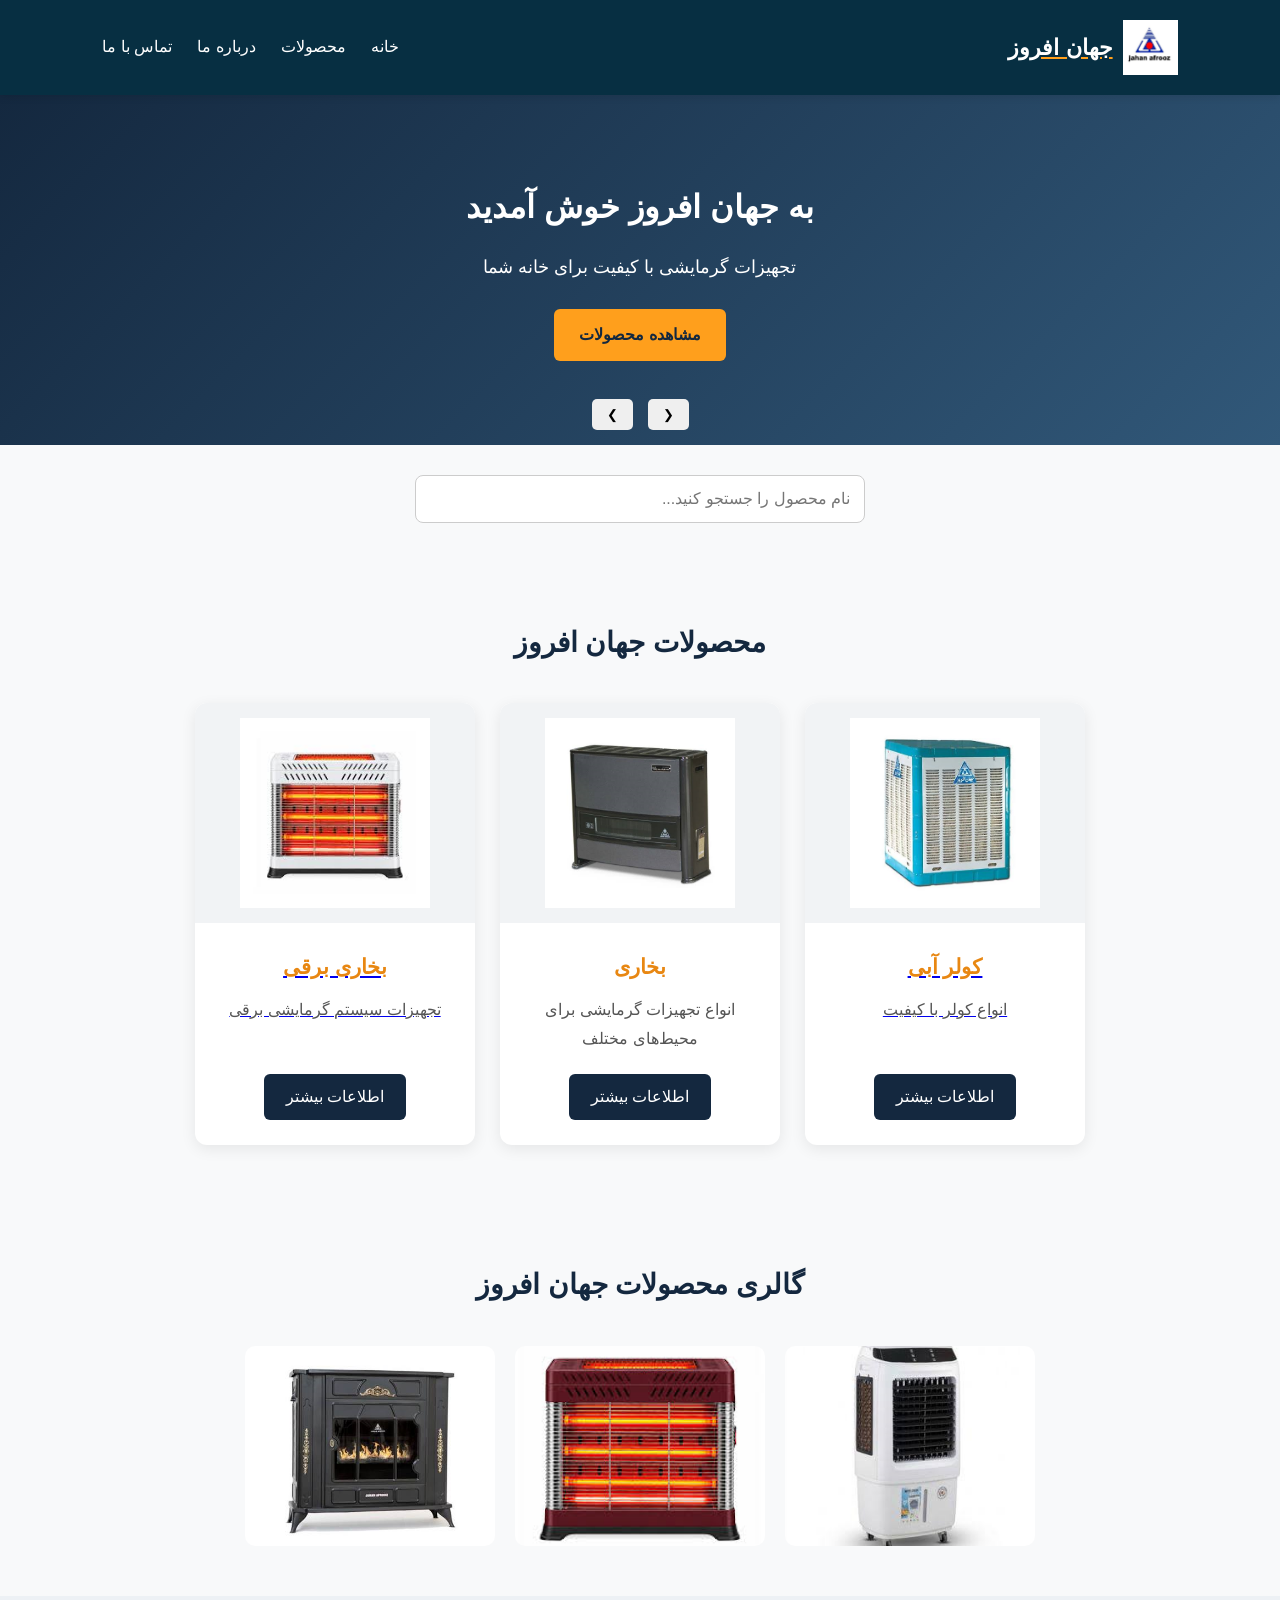
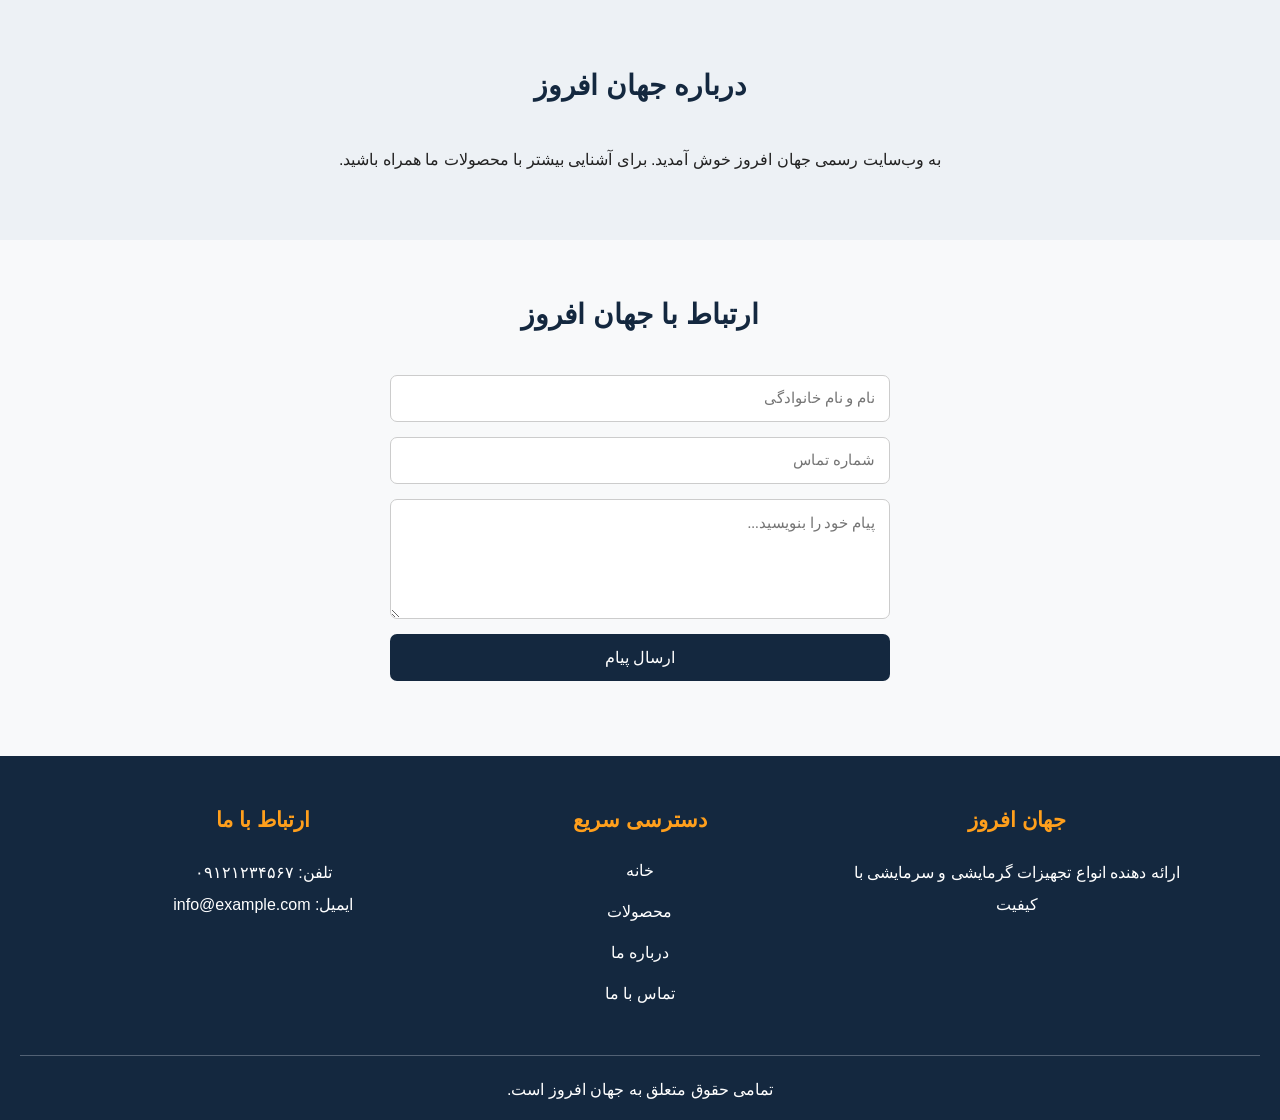
==== index.html @ ae4c549f "Rename index.html.html to index.html" ====
<!DOCTYPE html>
<html lang="fa" dir="rtl">

<head>
    <meta charset="UTF-8">
    <meta name="viewport" content="width=device-width, initial-scale=1.0">

    <title>جهان افروز | تجهیزات گرمایشی</title>

    <meta name="description" content="معرفی محصولات و تجهیزات گرمایشی جهان افروز">

    <link rel="icon" type="image/png" href="logo.png">

    <link rel="stylesheet" href="jahan.css">
</head>

<body>

    <header>
    

<a href="jahan.html" class="logo">
    <img src="logo.png" alt="لوگوی جهان افروز">
    <span>جهان افروز</span>
</a>


    <button class="menu-btn" id="menuBtn">
        ☰
    </button>

    <nav id="navMenu">
        <a href="#home">خانه</a>
        <a href="#products">محصولات</a>
        <a href="#about">درباره ما</a>
        <a href="#contact">تماس با ما</a>
    </nav>
    </header>


    <!-- Main Section -->
    <main>

        
<section class="hero">
    <div class="slide active">
        <h1>به جهان افروز خوش آمدید</h1>
        <p>تجهیزات گرمایشی با کیفیت برای خانه شما</p>
        <a href="#products">مشاهده محصولات</a>
    </div>

    <div class="slide">
        <h1>گرمای مطمئن خانه شما</h1>
        <p>انواع پکیج و رادیاتور با کیفیت</p>
        <a href="#products">محصولات ما</a>
    </div>

    <div class="slide">
        <h1>جهان افروز، انتخابی مطمئن</h1>
        <p>تأمین تجهیزات گرمایشی مورد نیاز شما</p>
        <a href="#contact">ارتباط با ما</a>
    </div>

    <div class="slider-buttons">
        <button id="prevBtn">❮</button>
        <button id="nextBtn">❯</button>
    </div>
</section>



<div class="search-box">
    <input
        type="text"
        id="searchInput"
        placeholder="نام محصول را جستجو کنید..."
    >
</div>


       
<section id="products">

    <h2>محصولات جهان افروز</h2>

    <div class="products">

        <!-- Package -->
        <div class="product">
            <a href="cooler.html">
            <img src="2.png" alt="کولر ابی"
            </a>
            <h3>کولر آبی</h3>
            
           <p>انواع کولر با کیفیت</p>
           <br>
            <a href="#contact" class="product-btn">اطلاعات بیشتر</a>
        </div>

        <!-- Heater -->
        <div class="product">
            <a href="heater2.html">
            <img src="1.png" alt="بخاری">
            </a>
            <h3>بخاری</h3>
            
            <p>انواع تجهیزات گرمایشی برای محیط‌های مختلف</p>
            <a href="#contact" class="product-btn">اطلاعات بیشتر</a>
        </div>

        <!-- Water Heater -->
        <div class="product">
            <a href="heater.html">
            <img src="4.png" alt="بخاری برقی"
            </a>
            <h3>بخاری برقی</h3>
        
             <p>تجهیزات سیستم گرمایشی برقی</p>
             <br>
            <a href="#contact" class="product-btn">اطلاعات بیشتر</a>
        </div>

    </div>

</section>


<section id="gallery">
    <h2>گالری محصولات جهان افروز</h2>

    <div class="gallery-container">

        <img class="gallery-img"
             src="10.png"
             alt="کولر">

        <img class="gallery-img"
             src="41.png"
             alt="بخاری برقی">

        <img class="gallery-img"
             src="6.png"
             alt="بخاری"

    </div>

</section>

<div id="imageModal" class="image-modal">
    <span id="closeModal">&times;</span>
    <img id="modalImage" src="" alt="تصویر بزرگ محصول">
</div>




        <!-- About -->
        <section id="about">

            <h2>درباره جهان افروز</h2>

            <p>
                به وب‌سایت رسمی جهان افروز خوش آمدید.
                برای آشنایی بیشتر با محصولات ما همراه باشید.
            </p>

        </section>


        <!-- Contact -->
        
<section id="contact">
    <h2>ارتباط با جهان افروز</h2>

    <form id="contactForm">

        <input
            type="text"
            id="name"
            placeholder="نام و نام خانوادگی"
        >

        <input
            type="tel"
            id="phone"
            placeholder="شماره تماس"
        >

        <textarea
            id="message"
            placeholder="پیام خود را بنویسید..."
        ></textarea>

        <button type="submit">ارسال پیام</button>

    </form>

    <p id="formResult"></p>
</section>



    </main>


    <!-- Footer -->
<footer class="main-footer">

    <div class="footer-container">

        <div class="footer-section">
            <h3>جهان افروز</h3>
            <p>
                ارائه دهنده انواع تجهیزات گرمایشی
                و سرمایشی با کیفیت
            </p>
        </div>

        <div class="footer-section">
            <h3>دسترسی سریع</h3>
            <a href="#home">خانه</a>
            <a href="#products">محصولات</a>
            <a href="#about">درباره ما</a>
            <a href="#contact">تماس با ما</a>
        </div>

        <div class="footer-section">
            <h3>ارتباط با ما</h3>
            <p>تلفن: ۰۹۱۲۱۲۳۴۵۶۷</p>
            <p>ایمیل: info@example.com</p>
        </div>

    </div>

    <div class="footer-bottom">
        <p>تمامی حقوق متعلق به جهان افروز است.</p>
    </div>

    </footer>


<button id="backToTop" title="بازگشت به بالا">
    ↑
</button>

    <script src="script.js"></script>

</body>
</html>
---- jahan.css ----
/* تنظیمات کلی سایت */
* {
    margin: 0;
    padding: 0;
    box-sizing: border-box;
}

html {
    scroll-behavior: smooth;
}

body {
    font-family: Tahoma, sans-serif;
    direction: rtl;
    background-color: #f8f9fa;
    color: #222;
    line-height: 1.8;
}

/* Header */
header {
    background-color: #14283f;
    color: white;
    padding: 20px 8%;
    display: flex;
    justify-content: space-between;
    align-items: center;
}

.logo {
    font-size: 26px;
    font-weight: bold;
    color: #ff9f1c;
}

nav {
    display: flex;
    gap: 25px;
}

nav a {
    color: white;
    text-decoration: none;
    transition: 0.3s;
}

nav a:hover {
    color: #ff9f1c;
}

/* Hero Section */
.hero {
    min-height: 450px;
    background: linear-gradient(
        135deg,
        #14283f,
        #284b63
    );
    color: white;
    display: flex;
    flex-direction: column;
    justify-content: center;
    align-items: center;
    text-align: center;
    padding: 50px 20px;
}

.hero h1 {
    font-size: 38px;
    margin-bottom: 15px;
}

.hero p {
    font-size: 18px;
    margin-bottom: 25px;
}

.hero a {
    background-color: #ff9f1c;
    color: #14283f;
    text-decoration: none;
    padding: 12px 30px;
    border-radius: 8px;
    font-weight: bold;
    transition: 0.3s;
}

.hero a:hover {
    background-color: white;
    transform: translateY(-3px);
}

/* General Sections */
section:not(.hero) {
    padding: 65px 8%;
}

section h2 {
    text-align: center;
    font-size: 28px;
    color: #14283f;
    margin-bottom: 35px;
}

/* Products */
.products {
    display: flex;
    justify-content: center;
    gap: 25px;
    flex-wrap: wrap;
}

.product {
    background-color: white;
    padding: 30px;
    border-radius: 12px;
    text-align: center;
    width: 280px;
    box-shadow: 0 4px 15px rgba(0, 0, 0, 0.08);
    transition: 0.3s;
}

.product:hover {
    transform: translateY(-8px);
}

.product h3 {
    color: #e88712;
    margin-bottom: 10px;
}

/* About */
#about {
    background-color: #edf1f5;
    text-align: center;
}

/* Contact */
#contact {
    text-align: center;
}

/* Footer */
footer {
    background-color: #14283f;
    color: white;
    text-align: center;
    padding: 25px;
}

/* Responsive Design */
@media (max-width: 768px) {

    header {
        flex-direction: column;
        gap: 15px;
    }

    nav {
        flex-wrap: wrap;
        justify-content: center;
        gap: 15px;
    }

    .hero h1 {
        font-size: 27px;
    }

    .hero p {
        font-size: 16px;
    }

    .products {
        flex-direction: column;
        align-items: center;
    }

    .product {
        width: 100%;
        max-width: 350px;
    }

}

/* Product Images */

.product {
    overflow: hidden;
    padding: 0 0 25px;
}

.product img {
    width: 100%;
    height: 220px;
    object-fit: contain;
    background-color: #f1f3f5;
    padding: 15px;
}

.product h3 {
    margin-top: 15px;
    font-size: 21px;
}

.product p {
    padding: 0 15px;
    margin-bottom: 20px;
    color: #555;
}

.product-btn {
    display: inline-block;
    background-color: #14283f;
    color: white;
    text-decoration: none;
    padding: 9px 22px;
    border-radius: 6px;
    transition: 0.3s;
}

.product-btn:hover {
    background-color: #ff9f1c;
    color: #14283f;
}

.menu-btn {
    display: none;
    background: none;
    border: none;
    color: white;
    font-size: 28px;
    cursor: pointer;
}

@media (max-width: 768px) {
    header {
        position: relative;
    }

    .menu-btn {
        display: block;
    }

    header nav {
        display: none;
        flex-direction: column;
        position: absolute;
        top: 100%;
        right: 0;
        width: 100%;
        background-color: #14283f;
        padding: 20px;
        gap: 20px;
    }

    header nav.active {
        display: flex;
    }
}

.hero {
    position: relative;
    min-height: 350px;
    background: linear-gradient(135deg, #14283f, #315879);
    color: white;
    display: flex;
    align-items: center;
    justify-content: center;
    text-align: center;
    padding: 40px 20px;
}

.slide {
    display: none;
}

.slide.active {
    display: block;
}

.slide h1 {
    font-size: 32px;
    margin-bottom: 15px;
}

.slide p {
    font-size: 18px;
    margin-bottom: 25px;
}

.slide a {
    display: inline-block;
    background: #ff9f1c;
    color: #14283f;
    padding: 12px 25px;
    border-radius: 6px;
    text-decoration: none;
}

.slider-buttons {
    position: absolute;
    bottom: 15px;
    display: flex;
    gap: 15px;
}

.slider-buttons button {
    padding: 8px 15px;
    cursor: pointer;
    border: none;
    border-radius: 5px;
}

.search-box {
    text-align: center;
    margin: 30px auto;
}

.search-box input {
    width: 80%;
    max-width: 450px;
    padding: 14px;
    border: 1px solid #ccc;
    border-radius: 8px;
    font-size: 16px;
    direction: rtl;
    outline: none;
}

.search-box input:focus {
    border-color: #ff9f1c;
}

#contact {
    padding: 50px 20px;
    text-align: center;
}

#contactForm {
    max-width: 500px;
    margin: 25px auto;
    display: flex;
    flex-direction: column;
    gap: 15px;
}

#contactForm input,
#contactForm textarea {
    padding: 14px;
    border: 1px solid #ccc;
    border-radius: 7px;
    font-size: 15px;
    font-family: Tahoma;
    direction: rtl;
}

#contactForm textarea {
    min-height: 120px;
    resize: vertical;
}

#contactForm button {
    background: #14283f;
    color: white;
    border: none;
    padding: 14px;
    border-radius: 7px;
    cursor: pointer;
    font-size: 16px;
}

#contactForm button:hover {
    background: #ff9f1c;
    color: #14283f;
}

#formResult {
    font-weight: bold;
}

/* افکت کارت محصولات */

.product {
    transition: transform 0.3s ease, box-shadow 0.3s ease;
    border-radius: 12px;
    overflow: hidden;
}

/* حرکت کارت هنگام قرار گرفتن موس */

.product:hover {
    transform: translateY(-10px);
    box-shadow: 0 10px 25px rgba(0, 0, 0, 0.15);
}

/* افکت تصویر */

.product img {
    transition: transform 0.4s ease;
}

.product:hover img {
    transform: scale(1.08);
}

.product-btn {
    transition: all 0.3s ease;
}

.product-btn:hover {
    transform: scale(1.05);
    letter-spacing: 1px;
}

.main-footer {
    background-color: #14283f;
    color: white;
    padding: 45px 20px 15px;
}

.footer-container {
    max-width: 1100px;
    margin: auto;
    display: flex;
    justify-content: space-between;
    gap: 30px;
    flex-wrap: wrap;
}

.footer-section {
    flex: 1;
    min-width: 200px;
}

.footer-section h3 {
    color: #ff9f1c;
    margin-bottom: 18px;
}

.footer-section p {
    line-height: 2;
}

.footer-section a {
    display: block;
    color: white;
    text-decoration: none;
    margin-bottom: 12px;
    transition: 0.3s;
}

.footer-section a:hover {
    color: #ff9f1c;
    padding-right: 8px;
}

.footer-bottom {
    text-align: center;
    border-top: 1px solid #526174;
    margin-top: 35px;
    padding-top: 20px;
}

@media (max-width: 768px) {
    .footer-container {
        flex-direction: column;
        text-align: center;
    }
}

#backToTop {
    position: fixed;
    bottom: 25px;
    left: 25px;

    width: 45px;
    height: 45px;

    background-color: #ff9f1c;
    color: #14283f;

    border: none;
    border-radius: 50%;

    font-size: 25px;
    cursor: pointer;

    display: none;
    z-index: 1000;

    transition: 0.3s;
}

#backToTop:hover {
    background-color: #14283f;
    color: white;
    transform: translateY(-5px);
}

#gallery {
    padding: 50px 20px;
    text-align: center;
}

.gallery-container {
    display: flex;
    justify-content: center;
    gap: 20px;
    flex-wrap: wrap;
    margin-top: 30px;
}

.gallery-img {
    width: 250px;
    height: 200px;
    object-fit: cover;
    border-radius: 10px;
    cursor: pointer;
    transition: 0.3s;
}

.gallery-img:hover {
    transform: scale(1.05);
}

.image-modal {
    display: none;
    position: fixed;
    z-index: 2000;
    inset: 0;
    background: rgba(0, 0, 0, 0.9);
    justify-content: center;
    align-items: center;
    padding: 20px;
}

.image-modal img {
    max-width: 90%;
    max-height: 80vh;
    object-fit: contain;
}

#closeModal {
    position: absolute;
    top: 20px;
    right: 30px;
    color: white;
    font-size: 40px;
    cursor: pointer;
}
.logo {
    display: flex;
    align-items: center;
    gap: 10px;
}

.logo img {
    width: 55px;
    height: 55px;
    object-fit: contain;
}

.logo span {
    font-size: 22px;
    font-weight: bold;
    color: white;
}

.product-details {
    display: flex;
    align-items: center;
    gap: 40px;
    padding: 50px;
    max-width: 1100px;
    margin: 40px auto;
}

.product-details img {
    width: 45%;
    border-radius: 15px;
}

.details-text {
    flex: 1;
}

.details-text h1 {
    color: #222;
    margin-bottom: 20px;
}

.details-text p {
    line-height: 2;
    margin-bottom: 20px;
}

.details-text li {
    margin: 10px 0;
}

.details-text a {
    display: inline-block;
    background: #087f5b;
    color: white;
    text-decoration: none;
    padding: 10px 18px;
    border-radius: 8px;
    margin: 10px 5px;
}

@media (max-width: 768px) {
    .product-details {
        flex-direction: column;
        padding: 20px;
        gap: 20px;
    }

    .product-details img {
        width: 100%;
    }

    .details-text {
        width: 100%;
    }

    .details-text a {
        display: block;
        text-align: center;
    }
}

.product-table {
    width: 100%;
    border-collapse: collapse;
    margin: 25px 0;
    text-align: right;
}

.product-table th,
.product-table td {
    border: 1px solid #ddd;
    padding: 12px;
}

.product-table th {
    background-color: #087f5b;
    color: white;
}

.product-table tr:nth-child(even) {
    background-color: #f2f2f2;
}

.product-table tr:hover {
    background-color: #e0f2ec;
}

.product-price {
    margin: 25px 0;
    padding: 15px;
    background-color: #e8f5e9;
    border-radius: 10px;
    display: flex;
    justify-content: space-between;
    align-items: center;
}

.product-price span {
    font-size: 16px;
}

.product-price strong {
    color: #087f5b;
    font-size: 20px;
}

.details-text a:hover {
    background-color: #055c42;
    transform: translateY(-3px);
    transition: 0.3s;
}

.whatsapp-button {
    background-color: #25D366 !important;
}

.whatsapp-button:hover {
    background-color: #128C7E !important;
}

.share-button {
    background-color: #263238;
    color: white;
    border: none;
    padding: 12px 20px;
    border-radius: 8px;
    font-size: 15px;
    cursor: pointer;
    margin: 10px 5px;
    transition: 0.3s;
}

.share-button:hover {
    background-color: #455a64;
    transform: translateY(-3px);
}

.error-page {
    min-height: 80vh;
    display: flex;
    flex-direction: column;
    justify-content: center;
    align-items: center;
    text-align: center;
    padding: 30px;
}

.error-page h1 {
    font-size: 100px;
    color: #087f5b;
    margin: 0;
}

.error-page h2 {
    font-size: 28px;
    margin: 15px 0;
}

.error-page p {
    color: #666;
    margin-bottom: 25px;
}

.error-page a {
    background-color: #087f5b;
    color: white;
    text-decoration: none;
    padding: 12px 25px;
    border-radius: 8px;
    transition: 0.3s;
}

.error-page a:hover {
    background-color: #055c42;
}

.breadcrumb {
    display: flex;
    align-items: center;
    gap: 10px;
    padding: 20px 50px;
    font-size: 14px;
    color: #666;
}

.breadcrumb a {
    color: #087f5b;
    text-decoration: none;
}

.breadcrumb a:hover {
    text-decoration: underline;
}

header {
    position: sticky;
    top: 0;
    z-index: 1000;
    background-color: white;
    box-shadow: 0 2px 8px rgba(0, 0, 0, 0.1);
}

header {
    background-color: #072f42;
}

header nav a {
    color: white;
}

header .logo span {
    color: white;
}

header nav a {
    transition: 0.3s;
}

header nav a:hover {
    color: #25D366;
    background-color: rgba(255, 255, 255, 0.1);
    border-radius: 6px;
}

@import url('https://cdn.jsdelivr.net/gh/rastikerdar/vazirmatn@v33.003/Vazirmatn-font-face.css');

* {
    font-family: 'Vazirmatn', sans-serif;
}

body {
    line-height: 1.8;
}

h1 {
    font-size: 36px;
    font-weight: 800;
}

h2 {
    font-size: 28px;
    font-weight: 700;
}

h3 {
    font-size: 21px;
    font-weight: 700;
}

p {
    font-size: 16px;
    font-weight: 400;
}

button,
a {
    transition: all 0.3s ease;
}

button:hover {
    transform: translateY(-3px);
}

a:hover {
    transition: color 0.3s ease;
}

html {
    scroll-behavior: smooth;
}

::selection {
    background-color: #263238;
    color: #25D366;
}

button,
.whatsapp-button,
.share-button {
    cursor: pointer;
}

.product-card {
    transition: transform 0.3s ease, box-shadow 0.3s ease;
}

.product-card:hover {
    transform: translateY(-6px);
    box-shadow: 0 8px 20px rgba(0, 0, 0, 0.15);
}

.product-card img {
    transition: transform 0.4s ease;
}

.product-card:hover img {
    transform: scale(1.05);
}

img {
    user-select: none;
    -webkit-user-drag: none;
}

.product-card img {
    border-radius: 12px;
}

.product-details img {
    border-radius: 16px;
}

.product-card img {
    cursor: pointer;
}
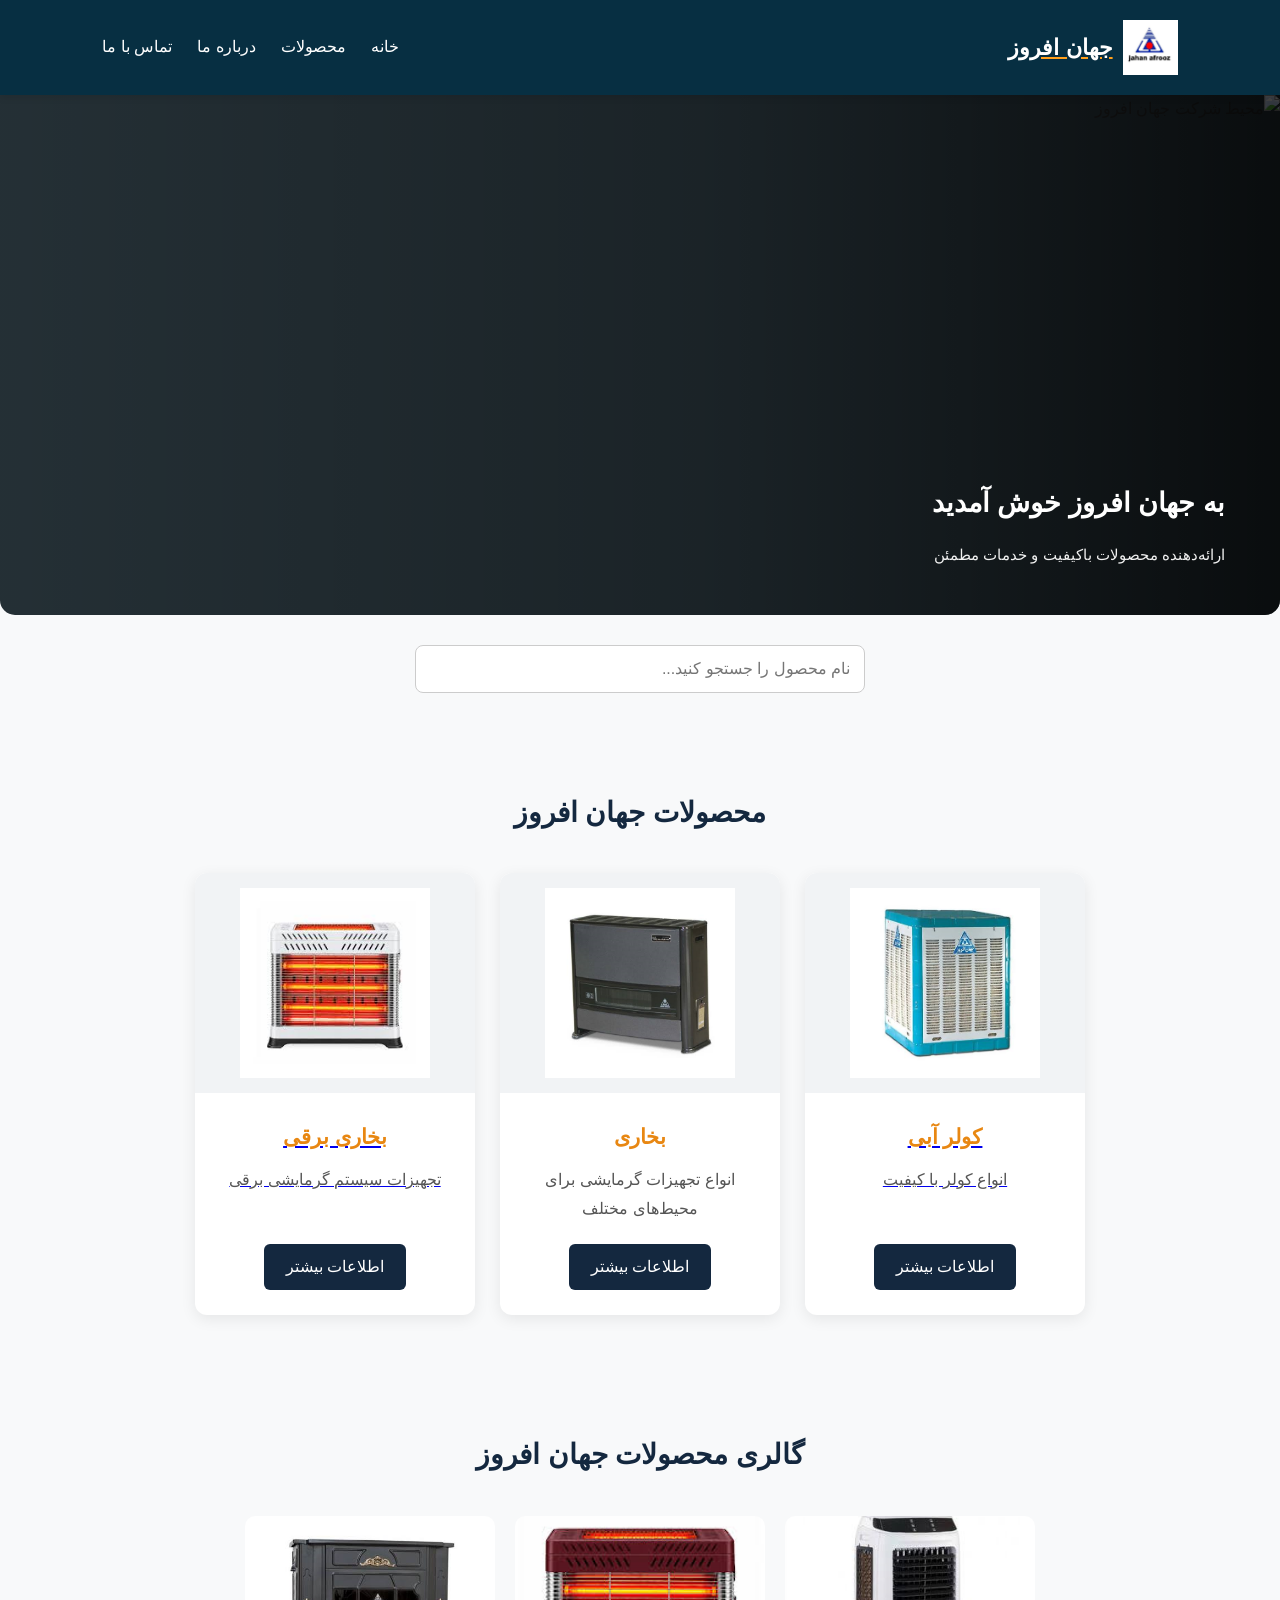
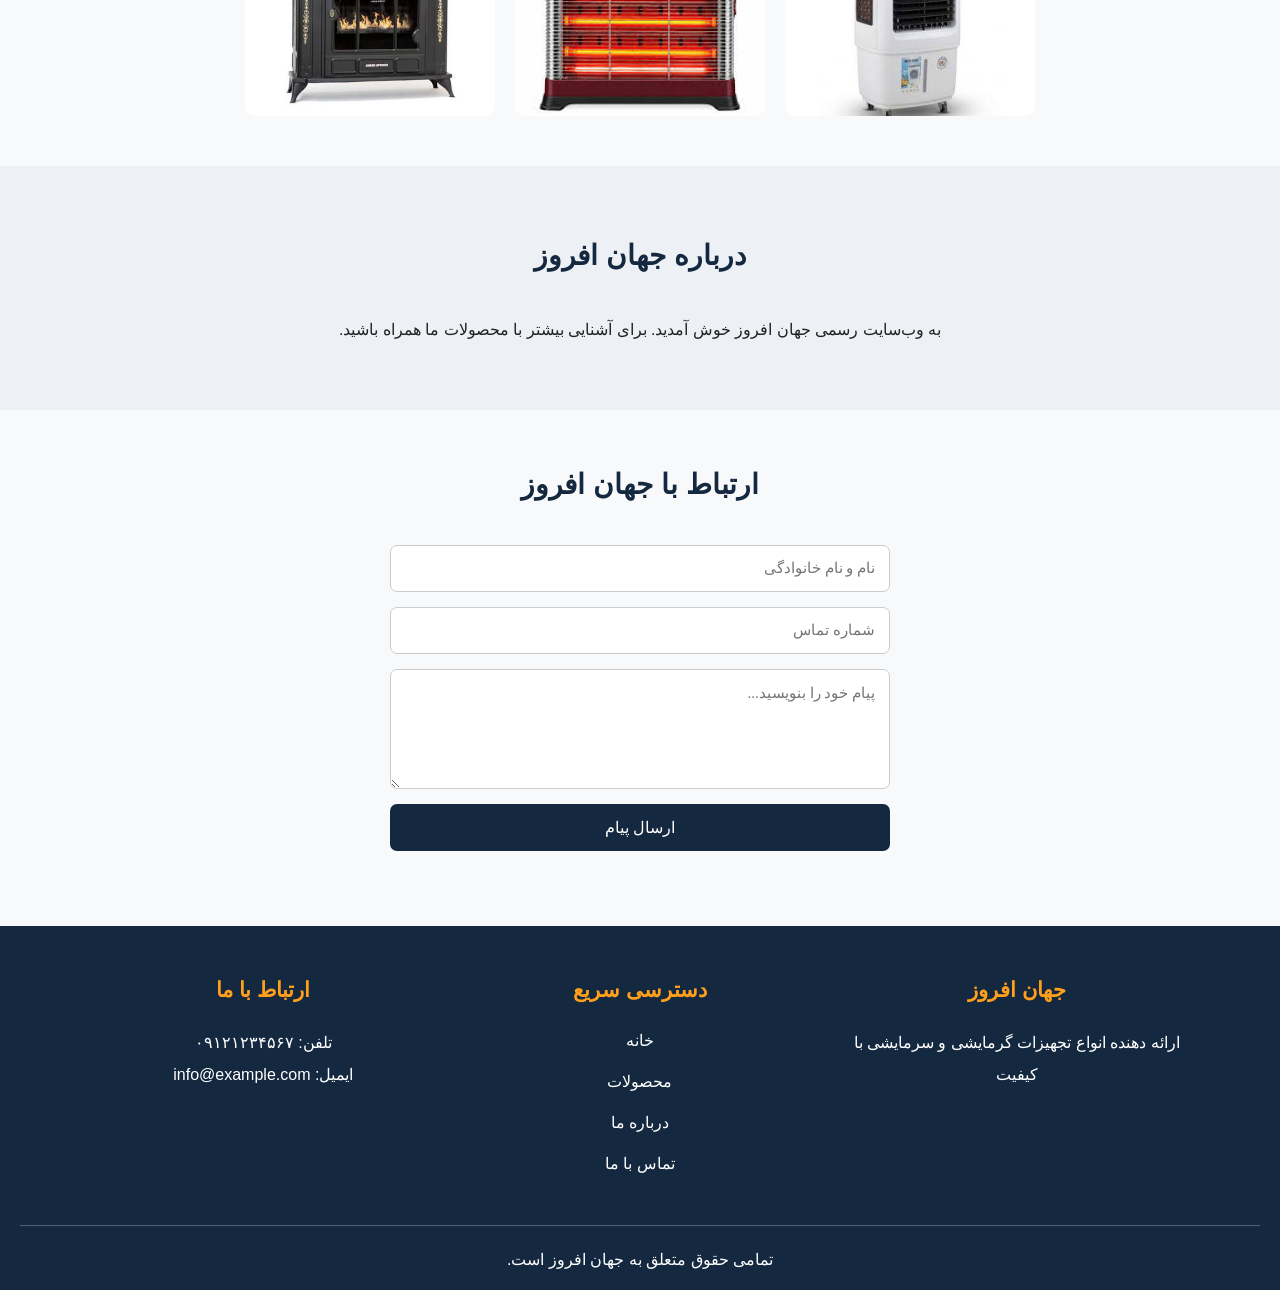
==== commit 9ef490cd: "Add files via upload" ====
--- a/index.html
+++ b/index.html
@@ -12,7 +12,7 @@
 
     <link rel="icon" type="image/png" href="logo.png">
 
-    <link rel="stylesheet" href="jahan.css">
+    <link rel="stylesheet" href="style.css">
 </head>
 
 <body>
@@ -20,7 +20,7 @@
     <header>
     
 
-<a href="jahan.html" class="logo">
+<a href="index.html" class="logo">
     <img src="logo.png" alt="لوگوی جهان افروز">
     <span>جهان افروز</span>
 </a>
@@ -42,33 +42,26 @@
     <!-- Main Section -->
     <main>
 
+
         
-<section class="hero">
+<section class="hero-slider">
     <div class="slide active">
+        <img src="image/company2.png" alt="محیط شرکت جهان افروز">
+    </div>
+
+    <div class="slide">
+        <img src="image/company3.png" alt="فضای داخلی شرکت جهان افروز">
+    </div>
+
+    <div class="slide">
+        <img src="image/company4.png" alt="محیط کاری جهان افروز">
+    </div>
+
+    <div class="hero-text">
         <h1>به جهان افروز خوش آمدید</h1>
-        <p>تجهیزات گرمایشی با کیفیت برای خانه شما</p>
-        <a href="#products">مشاهده محصولات</a>
-    </div>
-
-    <div class="slide">
-        <h1>گرمای مطمئن خانه شما</h1>
-        <p>انواع پکیج و رادیاتور با کیفیت</p>
-        <a href="#products">محصولات ما</a>
-    </div>
-
-    <div class="slide">
-        <h1>جهان افروز، انتخابی مطمئن</h1>
-        <p>تأمین تجهیزات گرمایشی مورد نیاز شما</p>
-        <a href="#contact">ارتباط با ما</a>
-    </div>
-
-    <div class="slider-buttons">
-        <button id="prevBtn">❮</button>
-        <button id="nextBtn">❯</button>
-    </div>
-</section>
-
-
+        <p>ارائه‌دهنده محصولات باکیفیت و خدمات مطمئن</p>
+    </div>
+</section>
 
 <div class="search-box">
     <input
--- a/style.css
+++ b/style.css
@@ -0,0 +1,1005 @@
+
+/* تنظیمات کلی سایت */
+* {
+    margin: 0;
+    padding: 0;
+    box-sizing: border-box;
+}
+
+html {
+    scroll-behavior: smooth;
+}
+
+body {
+    font-family: Tahoma, sans-serif;
+    direction: rtl;
+    background-color: #f8f9fa;
+    color: #222;
+    line-height: 1.8;
+}
+
+/* Header */
+header {
+    background-color: #14283f;
+    color: white;
+    padding: 20px 8%;
+    display: flex;
+    justify-content: space-between;
+    align-items: center;
+}
+
+.logo {
+    font-size: 26px;
+    font-weight: bold;
+    color: #ff9f1c;
+}
+
+nav {
+    display: flex;
+    gap: 25px;
+}
+
+nav a {
+    color: white;
+    text-decoration: none;
+    transition: 0.3s;
+}
+
+nav a:hover {
+    color: #ff9f1c;
+}
+
+/* Hero Section */
+.hero {
+    min-height: 450px;
+    background: linear-gradient(
+        135deg,
+        #14283f,
+        #284b63
+    );
+    color: white;
+    display: flex;
+    flex-direction: column;
+    justify-content: center;
+    align-items: center;
+    text-align: center;
+    padding: 50px 20px;
+}
+
+.hero h1 {
+    font-size: 38px;
+    margin-bottom: 15px;
+}
+
+.hero p {
+    font-size: 18px;
+    margin-bottom: 25px;
+}
+
+.hero a {
+    background-color: #ff9f1c;
+    color: #14283f;
+    text-decoration: none;
+    padding: 12px 30px;
+    border-radius: 8px;
+    font-weight: bold;
+    transition: 0.3s;
+}
+
+.hero a:hover {
+    background-color: white;
+    transform: translateY(-3px);
+}
+
+/* General Sections */
+section:not(.hero) {
+    padding: 65px 8%;
+}
+
+section h2 {
+    text-align: center;
+    font-size: 28px;
+    color: #14283f;
+    margin-bottom: 35px;
+}
+
+/* Products */
+.products {
+    display: flex;
+    justify-content: center;
+    gap: 25px;
+    flex-wrap: wrap;
+}
+
+.product {
+    background-color: white;
+    padding: 30px;
+    border-radius: 12px;
+    text-align: center;
+    width: 280px;
+    box-shadow: 0 4px 15px rgba(0, 0, 0, 0.08);
+    transition: 0.3s;
+}
+
+.product:hover {
+    transform: translateY(-8px);
+}
+
+.product h3 {
+    color: #e88712;
+    margin-bottom: 10px;
+}
+
+/* About */
+#about {
+    background-color: #edf1f5;
+    text-align: center;
+}
+
+/* Contact */
+#contact {
+    text-align: center;
+}
+
+/* Footer */
+footer {
+    background-color: #14283f;
+    color: white;
+    text-align: center;
+    padding: 25px;
+}
+
+/* Responsive Design */
+@media (max-width: 768px) {
+
+    header {
+        flex-direction: column;
+        gap: 15px;
+    }
+
+    nav {
+        flex-wrap: wrap;
+        justify-content: center;
+        gap: 15px;
+    }
+
+    .hero h1 {
+        font-size: 27px;
+    }
+
+    .hero p {
+        font-size: 16px;
+    }
+
+    .products {
+        flex-direction: column;
+        align-items: center;
+    }
+
+    .product {
+        width: 100%;
+        max-width: 350px;
+    }
+
+}
+
+/* Product Images */
+
+.product {
+    overflow: hidden;
+    padding: 0 0 25px;
+}
+
+.product img {
+    width: 100%;
+    height: 220px;
+    object-fit: contain;
+    background-color: #f1f3f5;
+    padding: 15px;
+}
+
+.product h3 {
+    margin-top: 15px;
+    font-size: 21px;
+}
+
+.product p {
+    padding: 0 15px;
+    margin-bottom: 20px;
+    color: #555;
+}
+
+.product-btn {
+    display: inline-block;
+    background-color: #14283f;
+    color: white;
+    text-decoration: none;
+    padding: 9px 22px;
+    border-radius: 6px;
+    transition: 0.3s;
+}
+
+.product-btn:hover {
+    background-color: #ff9f1c;
+    color: #14283f;
+}
+
+.menu-btn {
+    display: none;
+    background: none;
+    border: none;
+    color: white;
+    font-size: 28px;
+    cursor: pointer;
+}
+
+@media (max-width: 768px) {
+    header {
+        position: relative;
+    }
+
+    .menu-btn {
+        display: block;
+    }
+
+    header nav {
+        display: none;
+        flex-direction: column;
+        position: absolute;
+        top: 100%;
+        right: 0;
+        width: 100%;
+        background-color: #14283f;
+        padding: 20px;
+        gap: 20px;
+    }
+
+    header nav.active {
+        display: flex;
+    }
+}
+
+.hero {
+    position: relative;
+    min-height: 350px;
+    background: linear-gradient(135deg, #14283f, #315879);
+    color: white;
+    display: flex;
+    align-items: center;
+    justify-content: center;
+    text-align: center;
+    padding: 40px 20px;
+}
+
+.slide {
+    display: none;
+}
+
+.slide.active {
+    display: block;
+}
+
+.slide h1 {
+    font-size: 32px;
+    margin-bottom: 15px;
+}
+
+.slide p {
+    font-size: 18px;
+    margin-bottom: 25px;
+}
+
+.slide a {
+    display: inline-block;
+    background: #ff9f1c;
+    color: #14283f;
+    padding: 12px 25px;
+    border-radius: 6px;
+    text-decoration: none;
+}
+
+.slider-buttons {
+    position: absolute;
+    bottom: 15px;
+    display: flex;
+    gap: 15px;
+}
+
+.slider-buttons button {
+    padding: 8px 15px;
+    cursor: pointer;
+    border: none;
+    border-radius: 5px;
+}
+
+.search-box {
+    text-align: center;
+    margin: 30px auto;
+}
+
+.search-box input {
+    width: 80%;
+    max-width: 450px;
+    padding: 14px;
+    border: 1px solid #ccc;
+    border-radius: 8px;
+    font-size: 16px;
+    direction: rtl;
+    outline: none;
+}
+
+.search-box input:focus {
+    border-color: #ff9f1c;
+}
+
+#contact {
+    padding: 50px 20px;
+    text-align: center;
+}
+
+#contactForm {
+    max-width: 500px;
+    margin: 25px auto;
+    display: flex;
+    flex-direction: column;
+    gap: 15px;
+}
+
+#contactForm input,
+#contactForm textarea {
+    padding: 14px;
+    border: 1px solid #ccc;
+    border-radius: 7px;
+    font-size: 15px;
+    font-family: Tahoma;
+    direction: rtl;
+}
+
+#contactForm textarea {
+    min-height: 120px;
+    resize: vertical;
+}
+
+#contactForm button {
+    background: #14283f;
+    color: white;
+    border: none;
+    padding: 14px;
+    border-radius: 7px;
+    cursor: pointer;
+    font-size: 16px;
+}
+
+#contactForm button:hover {
+    background: #ff9f1c;
+    color: #14283f;
+}
+
+#formResult {
+    font-weight: bold;
+}
+
+/* افکت کارت محصولات */
+
+.product {
+    transition: transform 0.3s ease, box-shadow 0.3s ease;
+    border-radius: 12px;
+    overflow: hidden;
+}
+
+/* حرکت کارت هنگام قرار گرفتن موس */
+
+.product:hover {
+    transform: translateY(-10px);
+    box-shadow: 0 10px 25px rgba(0, 0, 0, 0.15);
+}
+
+/* افکت تصویر */
+
+.product img {
+    transition: transform 0.4s ease;
+}
+
+.product:hover img {
+    transform: scale(1.08);
+}
+
+.product-btn {
+    transition: all 0.3s ease;
+}
+
+.product-btn:hover {
+    transform: scale(1.05);
+    letter-spacing: 1px;
+}
+
+.main-footer {
+    background-color: #14283f;
+    color: white;
+    padding: 45px 20px 15px;
+}
+
+.footer-container {
+    max-width: 1100px;
+    margin: auto;
+    display: flex;
+    justify-content: space-between;
+    gap: 30px;
+    flex-wrap: wrap;
+}
+
+.footer-section {
+    flex: 1;
+    min-width: 200px;
+}
+
+.footer-section h3 {
+    color: #ff9f1c;
+    margin-bottom: 18px;
+}
+
+.footer-section p {
+    line-height: 2;
+}
+
+.footer-section a {
+    display: block;
+    color: white;
+    text-decoration: none;
+    margin-bottom: 12px;
+    transition: 0.3s;
+}
+
+.footer-section a:hover {
+    color: #ff9f1c;
+    padding-right: 8px;
+}
+
+.footer-bottom {
+    text-align: center;
+    border-top: 1px solid #526174;
+    margin-top: 35px;
+    padding-top: 20px;
+}
+
+@media (max-width: 768px) {
+    .footer-container {
+        flex-direction: column;
+        text-align: center;
+    }
+}
+
+#backToTop {
+    position: fixed;
+    bottom: 25px;
+    left: 25px;
+
+    width: 45px;
+    height: 45px;
+
+    background-color: #ff9f1c;
+    color: #14283f;
+
+    border: none;
+    border-radius: 50%;
+
+    font-size: 25px;
+    cursor: pointer;
+
+    display: none;
+    z-index: 1000;
+
+    transition: 0.3s;
+}
+
+#backToTop:hover {
+    background-color: #14283f;
+    color: white;
+    transform: translateY(-5px);
+}
+
+#gallery {
+    padding: 50px 20px;
+    text-align: center;
+}
+
+.gallery-container {
+    display: flex;
+    justify-content: center;
+    gap: 20px;
+    flex-wrap: wrap;
+    margin-top: 30px;
+}
+
+.gallery-img {
+    width: 250px;
+    height: 200px;
+    object-fit: cover;
+    border-radius: 10px;
+    cursor: pointer;
+    transition: 0.3s;
+}
+
+.gallery-img:hover {
+    transform: scale(1.05);
+}
+
+.image-modal {
+    display: none;
+    position: fixed;
+    z-index: 2000;
+    inset: 0;
+    background: rgba(0, 0, 0, 0.9);
+    justify-content: center;
+    align-items: center;
+    padding: 20px;
+}
+
+.image-modal img {
+    max-width: 90%;
+    max-height: 80vh;
+    object-fit: contain;
+}
+
+#closeModal {
+    position: absolute;
+    top: 20px;
+    right: 30px;
+    color: white;
+    font-size: 40px;
+    cursor: pointer;
+}
+.logo {
+    display: flex;
+    align-items: center;
+    gap: 10px;
+}
+
+.logo img {
+    width: 55px;
+    height: 55px;
+    object-fit: contain;
+}
+
+.logo span {
+    font-size: 22px;
+    font-weight: bold;
+    color: white;
+}
+
+.product-details {
+    display: flex;
+    align-items: center;
+    gap: 40px;
+    padding: 50px;
+    max-width: 1100px;
+    margin: 40px auto;
+}
+
+.product-details img {
+    width: 45%;
+    border-radius: 15px;
+}
+
+.details-text {
+    flex: 1;
+}
+
+.details-text h1 {
+    color: #222;
+    margin-bottom: 20px;
+}
+
+.details-text p {
+    line-height: 2;
+    margin-bottom: 20px;
+}
+
+.details-text li {
+    margin: 10px 0;
+}
+
+.details-text a {
+    display: inline-block;
+    background: #087f5b;
+    color: white;
+    text-decoration: none;
+    padding: 10px 18px;
+    border-radius: 8px;
+    margin: 10px 5px;
+}
+
+@media (max-width: 768px) {
+    .product-details {
+        flex-direction: column;
+        padding: 20px;
+        gap: 20px;
+    }
+
+    .product-details img {
+        width: 100%;
+    }
+
+    .details-text {
+        width: 100%;
+    }
+
+    .details-text a {
+        display: block;
+        text-align: center;
+    }
+}
+
+.product-table {
+    width: 100%;
+    border-collapse: collapse;
+    margin: 25px 0;
+    text-align: right;
+}
+
+.product-table th,
+.product-table td {
+    border: 1px solid #ddd;
+    padding: 12px;
+}
+
+.product-table th {
+    background-color: #087f5b;
+    color: white;
+}
+
+.product-table tr:nth-child(even) {
+    background-color: #f2f2f2;
+}
+
+.product-table tr:hover {
+    background-color: #e0f2ec;
+}
+
+.product-price {
+    margin: 25px 0;
+    padding: 15px;
+    background-color: #e8f5e9;
+    border-radius: 10px;
+    display: flex;
+    justify-content: space-between;
+    align-items: center;
+}
+
+.product-price span {
+    font-size: 16px;
+}
+
+.product-price strong {
+    color: #087f5b;
+    font-size: 20px;
+}
+
+.details-text a:hover {
+    background-color: #055c42;
+    transform: translateY(-3px);
+    transition: 0.3s;
+}
+
+.whatsapp-button {
+    background-color: #25D366 !important;
+}
+
+.whatsapp-button:hover {
+    background-color: #128C7E !important;
+}
+
+.share-button {
+    background-color: #263238;
+    color: white;
+    border: none;
+    padding: 12px 20px;
+    border-radius: 8px;
+    font-size: 15px;
+    cursor: pointer;
+    margin: 10px 5px;
+    transition: 0.3s;
+}
+
+.share-button:hover {
+    background-color: #455a64;
+    transform: translateY(-3px);
+}
+
+.error-page {
+    min-height: 80vh;
+    display: flex;
+    flex-direction: column;
+    justify-content: center;
+    align-items: center;
+    text-align: center;
+    padding: 30px;
+}
+
+.error-page h1 {
+    font-size: 100px;
+    color: #087f5b;
+    margin: 0;
+}
+
+.error-page h2 {
+    font-size: 28px;
+    margin: 15px 0;
+}
+
+.error-page p {
+    color: #666;
+    margin-bottom: 25px;
+}
+
+.error-page a {
+    background-color: #087f5b;
+    color: white;
+    text-decoration: none;
+    padding: 12px 25px;
+    border-radius: 8px;
+    transition: 0.3s;
+}
+
+.error-page a:hover {
+    background-color: #055c42;
+}
+
+.breadcrumb {
+    display: flex;
+    align-items: center;
+    gap: 10px;
+    padding: 20px 50px;
+    font-size: 14px;
+    color: #666;
+}
+
+.breadcrumb a {
+    color: #087f5b;
+    text-decoration: none;
+}
+
+.breadcrumb a:hover {
+    text-decoration: underline;
+}
+
+header {
+    position: sticky;
+    top: 0;
+    z-index: 1000;
+    background-color: white;
+    box-shadow: 0 2px 8px rgba(0, 0, 0, 0.1);
+}
+
+header {
+    background-color: #072f42;
+}
+
+header nav a {
+    color: white;
+}
+
+header .logo span {
+    color: white;
+}
+
+header nav a {
+    transition: 0.3s;
+}
+
+header nav a:hover {
+    color: #25D366;
+    background-color: rgba(255, 255, 255, 0.1);
+    border-radius: 6px;
+}
+
+@import url('https://cdn.jsdelivr.net/gh/rastikerdar/vazirmatn@v33.003/Vazirmatn-font-face.css');
+
+* {
+    font-family: 'Vazirmatn', sans-serif;
+}
+
+body {
+    line-height: 1.8;
+}
+
+h1 {
+    font-size: 36px;
+    font-weight: 800;
+}
+
+h2 {
+    font-size: 28px;
+    font-weight: 700;
+}
+
+h3 {
+    font-size: 21px;
+    font-weight: 700;
+}
+
+p {
+    font-size: 16px;
+    font-weight: 400;
+}
+
+button,
+a {
+    transition: all 0.3s ease;
+}
+
+button:hover {
+    transform: translateY(-3px);
+}
+
+a:hover {
+    transition: color 0.3s ease;
+}
+
+html {
+    scroll-behavior: smooth;
+}
+
+::selection {
+    background-color: #263238;
+    color: #25D366;
+}
+
+button,
+.whatsapp-button,
+.share-button {
+    cursor: pointer;
+}
+
+.product-card {
+    transition: transform 0.3s ease, box-shadow 0.3s ease;
+}
+
+.product-card:hover {
+    transform: translateY(-6px);
+    box-shadow: 0 8px 20px rgba(0, 0, 0, 0.15);
+}
+
+.product-card img {
+    transition: transform 0.4s ease;
+}
+
+.product-card:hover img {
+    transform: scale(1.05);
+}
+
+img {
+    user-select: none;
+    -webkit-user-drag: none;
+}
+
+.product-card img {
+    border-radius: 12px;
+}
+
+.product-details img {
+    border-radius: 16px;
+}
+
+.product-card img {
+    cursor: pointer;
+}
+
+
+/* ===== HERO SLIDER ===== */
+
+.hero-slider {
+    width: 100%;
+    height: 520px;
+    position: relative;
+    overflow: hidden;
+    background: #263238;
+    direction: rtl;
+    border-radius: 0 0 15px 15px;
+}
+
+/* Slides */
+.hero-slider .slide {
+    position: absolute;
+    inset: 0;
+    width: 100%;
+    height: 100%;
+    opacity: 0;
+    visibility: hidden;
+    transition: opacity 1.2s ease, visibility 1.2s ease;
+    z-index: 0;
+}
+
+.hero-slider .slide.active {
+    opacity: 1;
+    visibility: visible;
+    z-index: 1;
+}
+
+/* Images */
+.hero-slider .slide img {
+    width: 100%;
+    height: 100%;
+    display: block;
+    object-fit: cover;
+    object-position: center center;
+}
+
+/* Dark overlay */
+.hero-slider::after {
+    content: "";
+    position: absolute;
+    inset: 0;
+    z-index: 2;
+    pointer-events: none;
+    background: linear-gradient(
+        to left,
+        rgba(0, 0, 0, 0.75) 0%,
+        rgba(0, 0, 0, 0.30) 45%,
+        rgba(0, 0, 0, 0.05) 100%
+    );
+}
+
+/* Welcome text */
+.hero-slider .hero-text {
+    position: absolute;
+    right: 55px;
+    bottom: 45px;
+    z-index: 3;
+    color: #fff;
+    text-align: right;
+    max-width: 450px;
+}
+
+.hero-slider .hero-text h1 {
+    font-size: 27px;
+    font-weight: 800;
+    margin-bottom: 12px;
+    color: #fff;
+}
+
+.hero-slider .hero-text p {
+    font-size: 15px;
+    line-height: 2;
+    color: #f1f1f1;
+    margin: 0;
+}
+
+/* Tablet */
+@media (max-width: 992px) {
+    .hero-slider {
+        height: 400px;
+    }
+
+    .hero-slider .hero-text {
+        right: 30px;
+        bottom: 30px;
+    }
+}
+
+/* Mobile */
+@media (max-width: 600px) {
+    .hero-slider {
+        height: 300px;
+        border-radius: 0;
+    }
+
+    .hero-slider .slide img {
+        object-position: center center;
+    }
+
+    .hero-slider .hero-text {
+        right: 18px;
+        left: 18px;
+        bottom: 20px;
+    }
+
+    .hero-slider .hero-text h1 {
+        font-size: 19px;
+        margin-bottom: 6px;
+    }
+
+    .hero-slider .hero-text p {
+        font-size: 12px;
+    }
+}
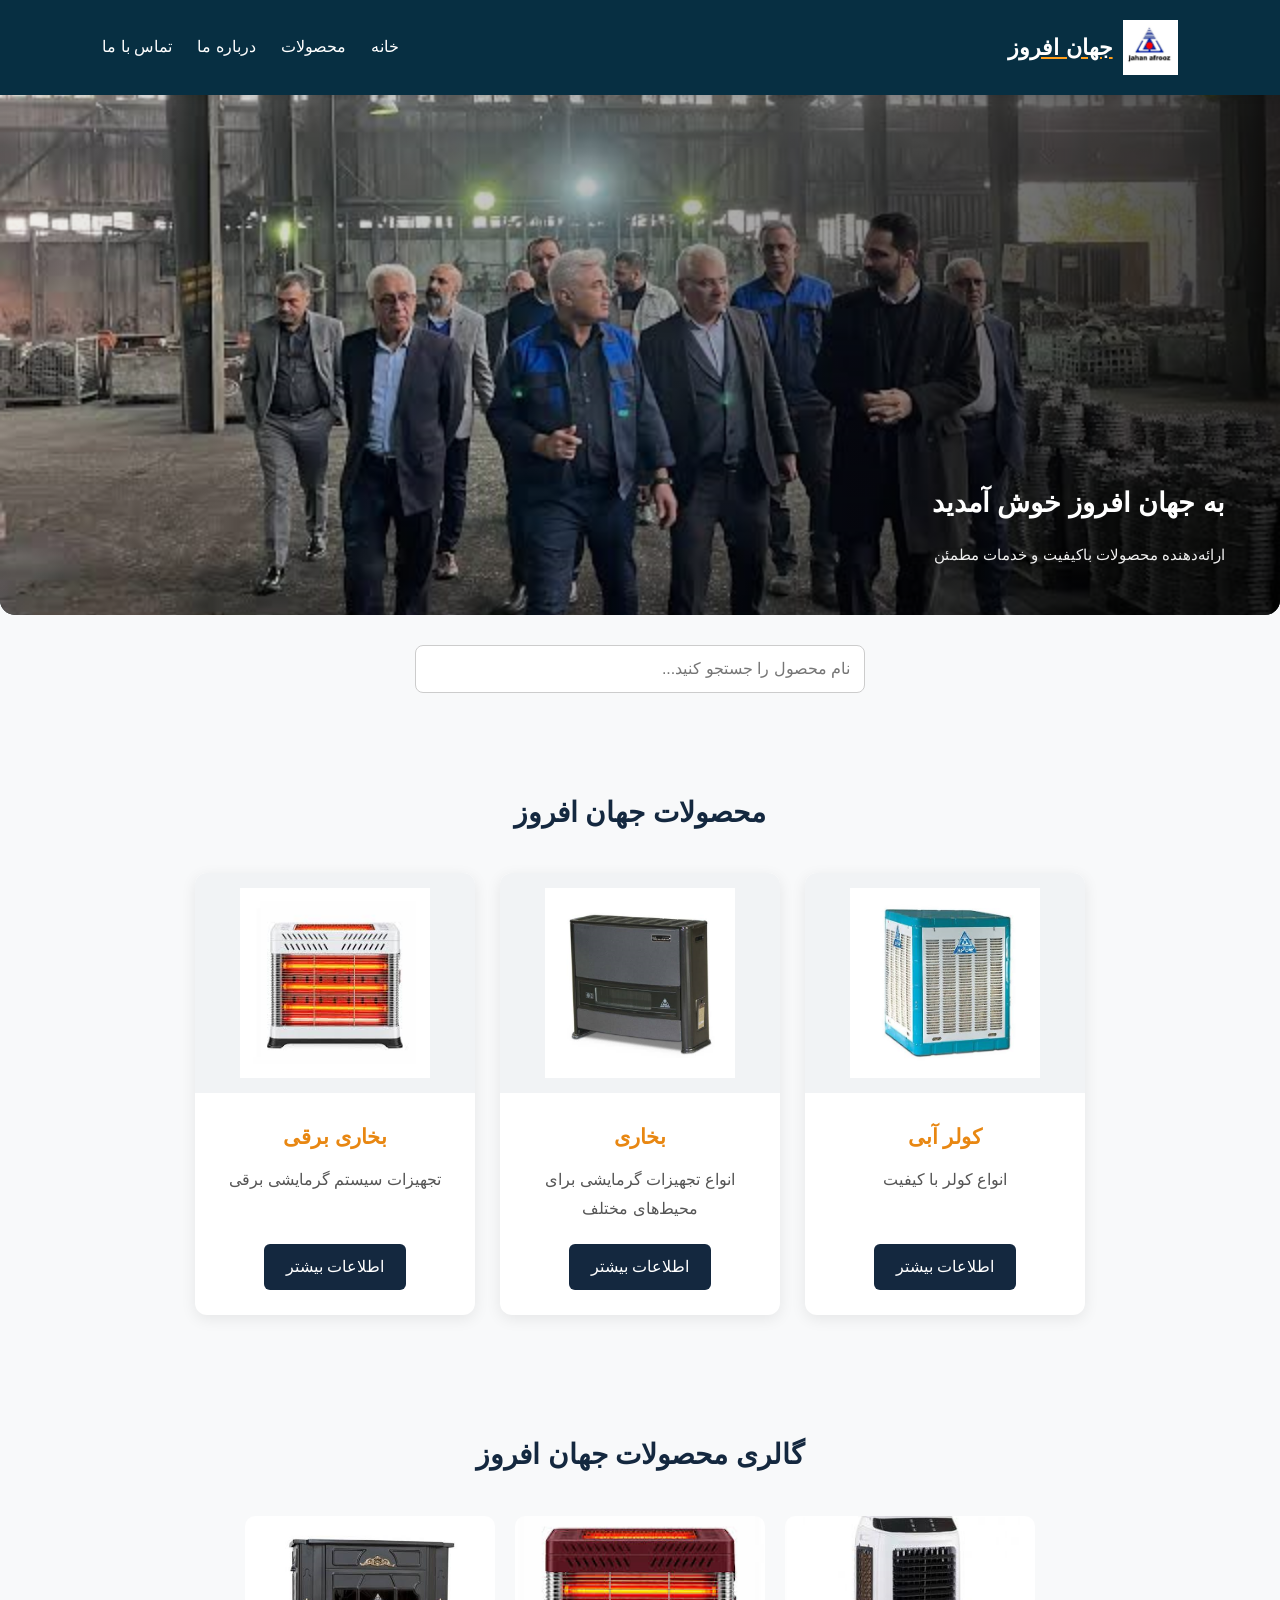
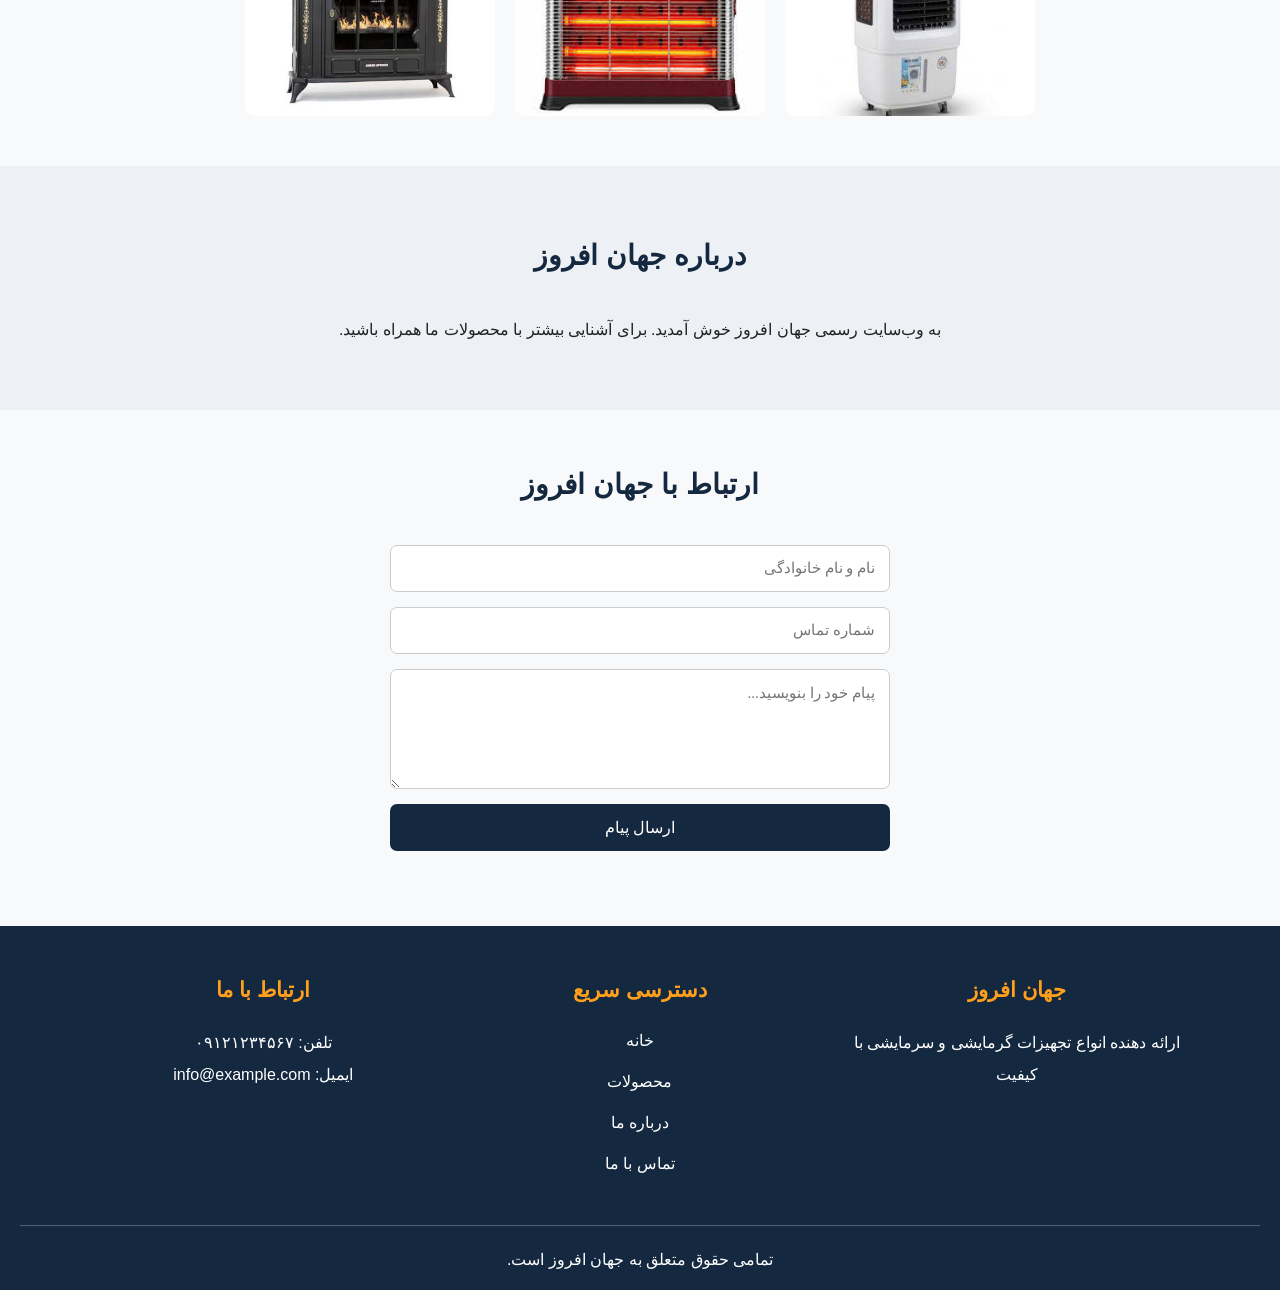
==== commit f06dc776: "Add files via upload" ====
--- a/index.html
+++ b/index.html
@@ -46,15 +46,15 @@
         
 <section class="hero-slider">
     <div class="slide active">
-        <img src="image/company2.png" alt="محیط شرکت جهان افروز">
+        <img src="company2.png" alt="محیط شرکت جهان افروز">
     </div>
 
     <div class="slide">
-        <img src="image/company3.png" alt="فضای داخلی شرکت جهان افروز">
+        <img src="company3.png" alt="فضای داخلی شرکت جهان افروز">
     </div>
 
     <div class="slide">
-        <img src="image/company4.png" alt="محیط کاری جهان افروز">
+        <img src="company4.png" alt="محیط کاری جهان افروز">
     </div>
 
     <div class="hero-text">
@@ -82,7 +82,7 @@
         <!-- Package -->
         <div class="product">
             <a href="cooler.html">
-            <img src="2.png" alt="کولر ابی"
+            <img src="2.png" alt="کولر ابی">
             </a>
             <h3>کولر آبی</h3>
             
@@ -105,8 +105,7 @@
         <!-- Water Heater -->
         <div class="product">
             <a href="heater.html">
-            <img src="4.png" alt="بخاری برقی"
-            </a>
+            <img src="4.png" alt="بخاری برقی"></a>
             <h3>بخاری برقی</h3>
         
              <p>تجهیزات سیستم گرمایشی برقی</p>
